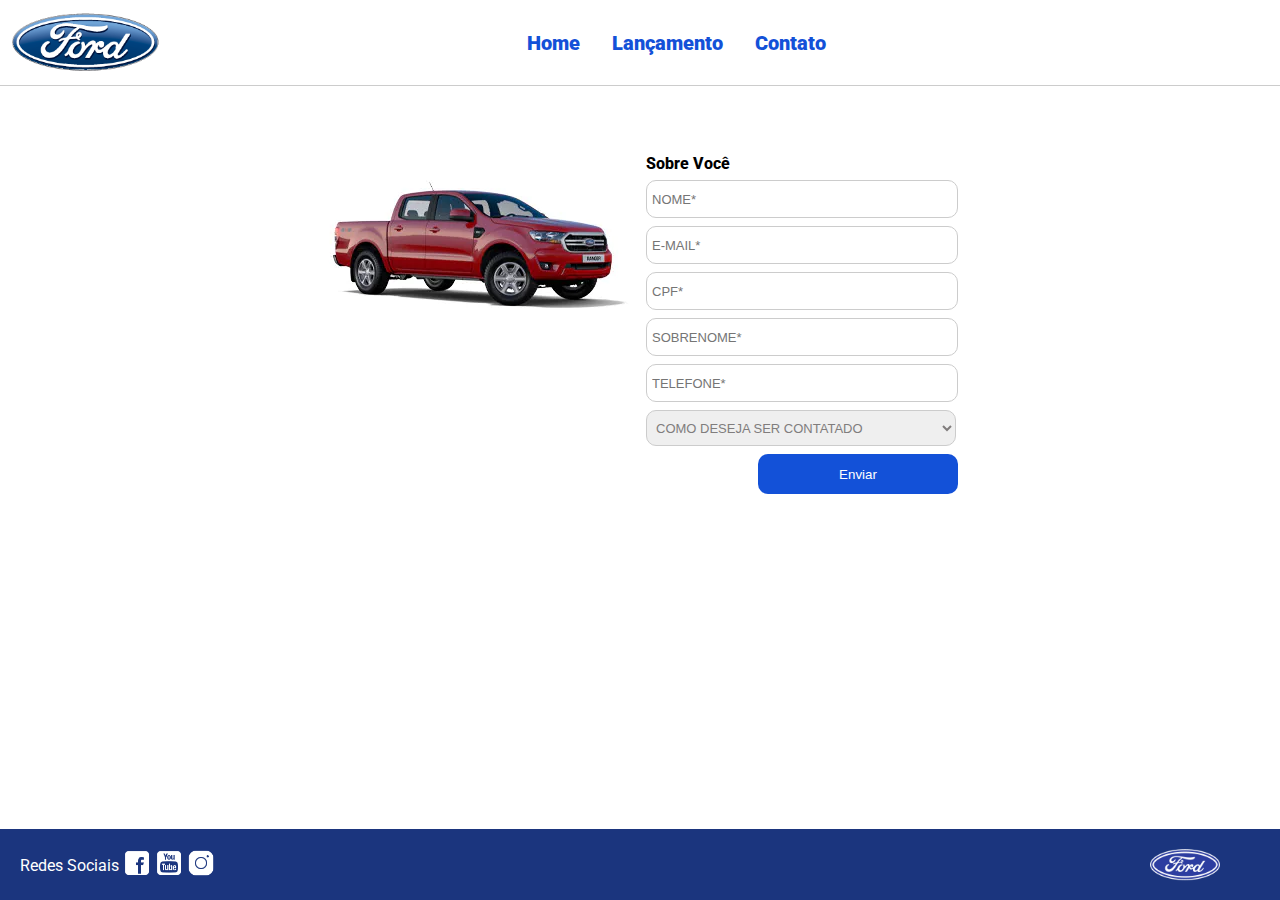
==== contato.html @ 8c538c77 "Arquivos iniciais" ====
<!DOCTYPE html>
<html lang="pt-br">
<head>
    <meta charset="UTF-8">
    <meta http-equiv="X-UA-Compatible" content="IE=edge">
    <meta name="viewport" content="width=device-width, initial-scale=1.0">
    <title>Ford</title>    
    <link href="css/reset.css" rel="stylesheet">
    <link href="css/style.css" rel="stylesheet">
    <link href="css/form.css" rel="stylesheet">
    <script src="js/form.js"></script>
</head>
<body>
    <header>       
        <div>
            <img src="img/logo-ford-256.png" width="150" class="logo" />
        </div>
        <nav>
            <ul>
                <li>
                    <a href="index.html">Home</a>
                </li>
                <li>
                    <a href="lancamento.html">Lançamento</a>
                </li>
                <li>
                    <a href="contato.html">Contato</a>
                </li>
            </ul>
        </nav>

    </header>
    <main>
        <div class="forms">
            <div>
                <img src="img/xls 2.2 diesel.jpg">
            </div>
            <div>
                <h2 class="titulo">Sobre Você</h2>
            <form onsubmit="Post(this);">
                <input type="text" name="nome" placeholder="NOME*" class="fordform" required>
                <input type="text" name="email" placeholder="E-MAIL*" class="fordform" required>
                <input type="text" name="cpf" placeholder="CPF*" class="fordform" required>
                <input type="text" name="sobrenome" placeholder="SOBRENOME*" class="fordform" required>
                <input type="text" name="telefone" placeholder="TELEFONE*" class="fordform" required>
                <select name="contato" class="fordform" required>
                    <option selected>COMO DESEJA SER CONTATADO</option>
                    <option>TELEFONE</option>
                    <option>E-MAIL</option>
                </select>
            <button type="submit">Enviar</button>
            </form>
            </div>
        </div>
    </main>
    <footer>
        <nav id="social">
            <ul>
                <li><span class="redesociais">Redes Sociais</span></li>
                <li><a href="#" title="Facebook"><img src="img/facebook-50.png"></a></li>
                <li><a href="#" title="YouTube"><img src="img/youtube-squared-50.png"></a></li>
                <li><a href="#" title="Instagram"><img src="img/instagram-logo-50.png"></a></li>
            </ul>
        </nav>
        <div>
           <img src="img/ford-96.png" width="70"  />
        </div>
    </footer>    
</body>
</html>
---- css/style.css ----
@import url('https://fonts.googleapis.com/css2?family=Roboto:wght@300&display=swap');

body {
    background: #FFFFFF;
    height: 100%;
    font-family: 'Roboto', sans-serif;
}

html {
    height: 100%;
}

div#carousel {
    height: 46vh;
    width: 100%;
     max-height: 628px;
    -webkit-transition: all .3s ease-in-out;
    -moz-transition: all .3s ease-in-out;
    transition: all .3s ease-in-out;
}

div#carousel-title a {
    text-decoration: none;
}

div#carousel-title  {
    display: block;
    text-align: center;
    margin-top: 10px;
    margin-bottom: 10px;
    font-weight: bold;
}

header ul {
    text-align: center;
    margin-left: auto;
    margin-right: auto;
    display: block;
}

ul {
	display: inline-block;
}

header {
    background: #FFFFFF;
    border-bottom: 1px solid #ccc;
    margin-bottom: 10px;
    padding: 10px;
}

header div {
    display: inline;
    vertical-align: middle;
}

header nav {
    display: inline-block;
    vertical-align: middle;
    width: 80vw;
}

header nav a {
    color: #1351d8;
    font-size: 20px;
    text-decoration: none;
    font-weight: 900;
    margin-left: 14px;
    margin-right: 14px;
}

header nav a:hover {
    color: #1b357e;
    text-decoration: none;
    font-weight: 900;
}

nav li {
    display: inline;
    list-style: none;
}

main {
    min-height: calc(100% - 167px);
}

nav#social {
    display: inline;
    width: 80%;
}

nav#social ul img {
    width: 28px;
}

span.redesociais {
    color: #ffffff;
    vertical-align: super;
}

footer {
    background: #1B357E;
    padding: 20px;
}

footer div {
    display: inline;
    float: right;
    margin-right: 40px;
}

button:hover {
    background: #1b357e;
}
button {
    background: #1351d8;
    color: #fff;
    border: 0px;
    border-radius: 10px;
}
---- css/form.css ----
.fordform {
    display: block;
    width: 300px;
    border: 1px solid #cccccc;
    border-radius: 10px;
    height: 26px;
    margin: 8px;
    font-size: 13px;
    padding: 5px;
}

select.fordform {
    width: 310px;
    height: 36px;
    color: #807d7d;
}

input:focus-visible {
    outline: none;
}

select:focus-visible {
    outline: none;
}

main div {
    display: inline-block;
    vertical-align: top;
    text-align: left;
    padding-top: 30px;
    padding-bottom: 30px;
}

.forms {
    display: block;
    text-align: center;
}

h2 {
    text-align: left;
    font-weight: 800;
}


button {
    width: 200px;
    height: 40px;
    margin-right: 8px;
    float: right;
}

.titulo {
    margin-left: 8px;
}
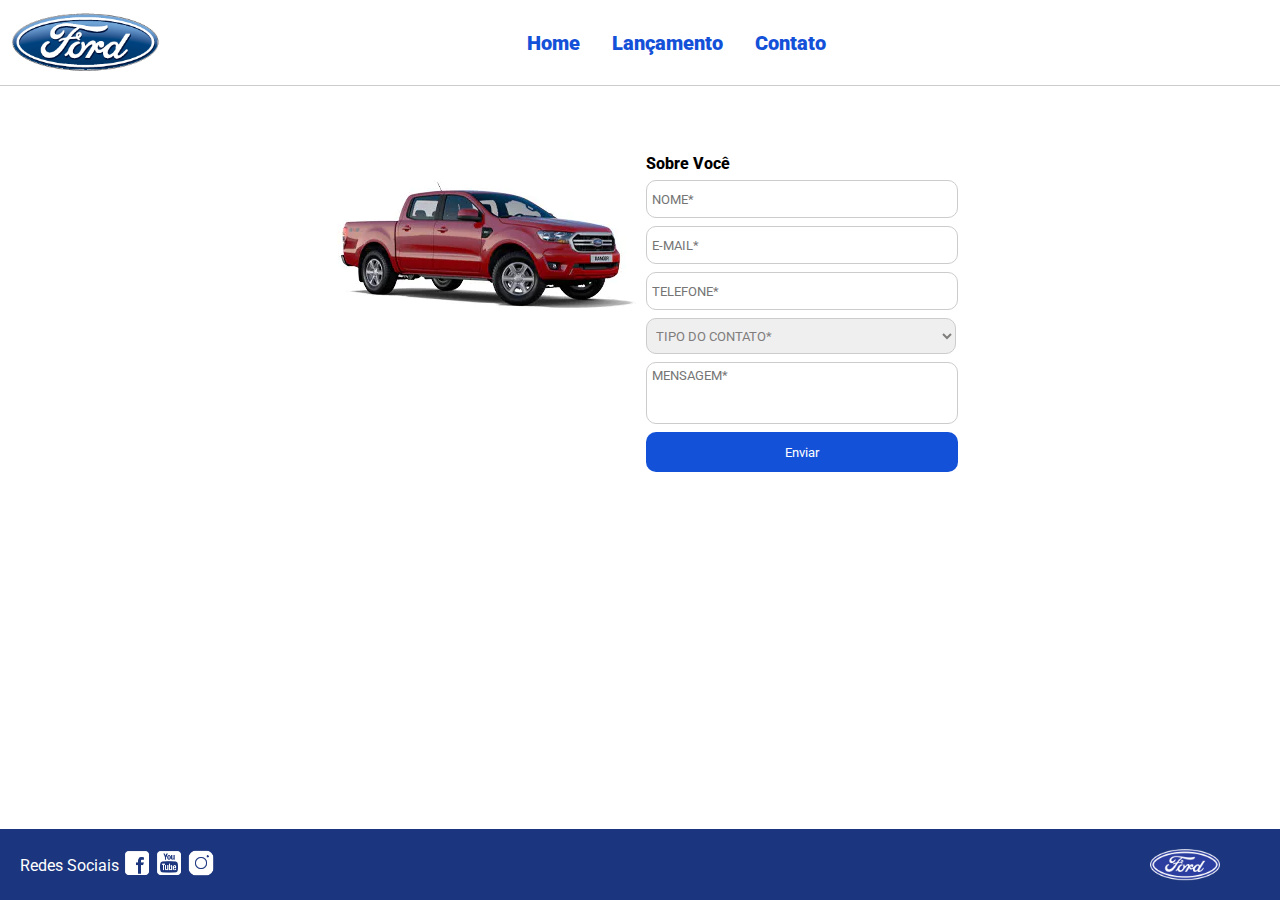
==== commit 2f765b4d: "Ação 4" ====
--- a/contato.html
+++ b/contato.html
@@ -8,7 +8,6 @@
     <link href="css/reset.css" rel="stylesheet">
     <link href="css/style.css" rel="stylesheet">
     <link href="css/form.css" rel="stylesheet">
-    <script src="js/form.js"></script>
 </head>
 <body>
     <header>       
@@ -37,19 +36,19 @@
             </div>
             <div>
                 <h2 class="titulo">Sobre Você</h2>
-            <form onsubmit="Post(this);">
-                <input type="text" name="nome" placeholder="NOME*" class="fordform" required>
-                <input type="text" name="email" placeholder="E-MAIL*" class="fordform" required>
-                <input type="text" name="cpf" placeholder="CPF*" class="fordform" required>
-                <input type="text" name="sobrenome" placeholder="SOBRENOME*" class="fordform" required>
-                <input type="text" name="telefone" placeholder="TELEFONE*" class="fordform" required>
-                <select name="contato" class="fordform" required>
-                    <option selected>COMO DESEJA SER CONTATADO</option>
-                    <option>TELEFONE</option>
-                    <option>E-MAIL</option>
-                </select>
-            <button type="submit">Enviar</button>
-            </form>
+                <form>
+                    <input type="text" name="nome" placeholder="NOME*" class="fordform" required>
+                    <input type="email" name="email" placeholder="E-MAIL*" class="fordform" required>
+                    <input type="tel" name="telefone" placeholder="TELEFONE*" class="fordform" required>
+                    <select name="contato" class="fordform" required>
+                        <option selected disabled>TIPO DO CONTATO*</option>
+                        <option>ELOGIO</option>
+                        <option>RECLAMAÇÃO</option>
+                        <option>SOLITAÇÃO</option>
+                    </select>
+                    <textarea name="mensagem" placeholder="MENSAGEM*" class="fordform" style="height: 50px;" required></textarea>
+                    <button type="submit">Enviar</button>
+                </form>
             </div>
         </div>
     </main>
--- a/css/style.css
+++ b/css/style.css
@@ -1,9 +1,12 @@
 @import url('https://fonts.googleapis.com/css2?family=Roboto:wght@300&display=swap');
+
+* {
+    font-family: 'Roboto', sans-serif;
+}
 
 body {
     background: #FFFFFF;
     height: 100%;
-    font-family: 'Roboto', sans-serif;
 }
 
 html {
@@ -109,12 +112,44 @@
     margin-right: 40px;
 }
 
-button:hover {
-    background: #1b357e;
-}
 button {
     background: #1351d8;
     color: #fff;
     border: 0px;
     border-radius: 10px;
 }
+
+.scroll-container {
+    max-width: 90vw; /* Define um tamanho máximo */
+    overflow-x: auto; /* Permite o scroll horizontal */
+    padding: 10px;
+    border: 1px solid #ccc;
+}
+
+table {
+    width: 100%;
+    border-collapse: collapse;
+    white-space: nowrap; /* Evita quebra de linha nos textos */
+}
+
+td {
+    border: 1px solid #ddd;
+    padding: 8px;
+    text-align: center;
+}
+
+#compare_image_0,
+#compare_image_1 {
+    width: 300px;
+    height: auto;
+}
+
+dialog {
+    position: fixed;
+    top: 10px;
+    max-width: 95vw;
+    padding: 20px;
+    border: none;
+    border-radius: 8px;
+    box-shadow: 0 5px 15px rgba(0, 0, 0, 0.3);
+}--- a/css/form.css
+++ b/css/form.css
@@ -4,7 +4,8 @@
     border: 1px solid #cccccc;
     border-radius: 10px;
     height: 26px;
-    margin: 8px;
+    margin-top: 8px;
+    margin-bottom: 8px;
     font-size: 13px;
     padding: 5px;
 }
@@ -43,12 +44,17 @@
 
 
 button {
-    width: 200px;
+    width: 100%;
     height: 40px;
-    margin-right: 8px;
     float: right;
 }
 
-.titulo {
-    margin-left: 8px;
+button:hover {
+    opacity: 70%;
+    transform: scale(1.1);
+    transition-duration: 0.5s;
+}
+
+textarea {
+    resize: none;
 }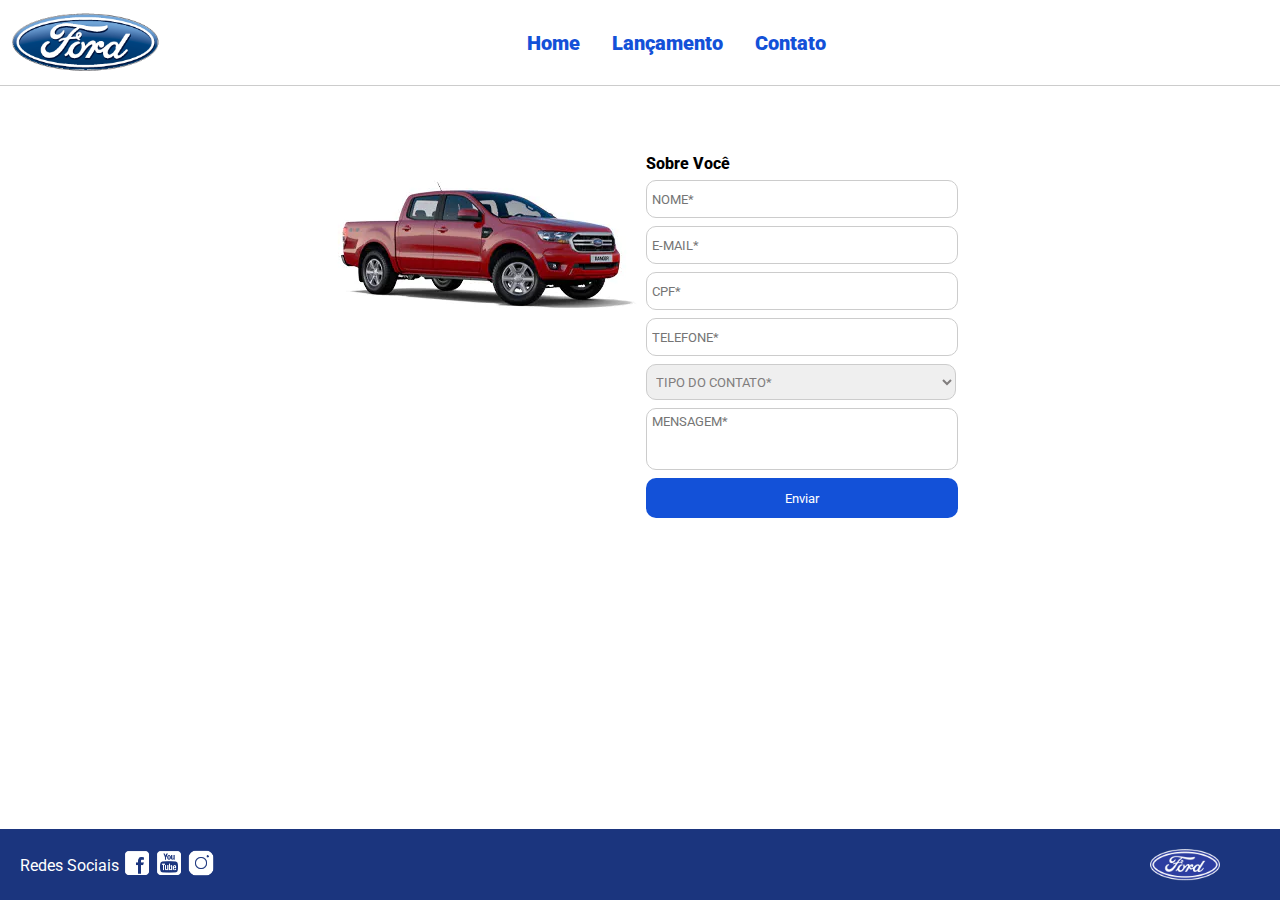
==== commit f90d6a85: "Funcionamento" ====
--- a/contato.html
+++ b/contato.html
@@ -39,19 +39,21 @@
                 <form>
                     <input type="text" name="nome" placeholder="NOME*" class="fordform" required>
                     <input type="email" name="email" placeholder="E-MAIL*" class="fordform" required>
-                    <input type="tel" name="telefone" placeholder="TELEFONE*" class="fordform" required>
+                    <input type="text" name="cpf" placeholder="CPF*" class="fordform" maxlength="14" required>
+                    <input type="tel" name="telefone" placeholder="TELEFONE*" class="fordform" maxlength="15" required>
                     <select name="contato" class="fordform" required>
-                        <option selected disabled>TIPO DO CONTATO*</option>
-                        <option>ELOGIO</option>
-                        <option>RECLAMAÇÃO</option>
-                        <option>SOLITAÇÃO</option>
+                        <option selected disabled value="">TIPO DO CONTATO*</option>
+                        <option value="elogio">ELOGIO</option>
+                        <option value="reclamacao">RECLAMAÇÃO</option>
+                        <option value="solicitacao">SOLITAÇÃO</option>
                     </select>
                     <textarea name="mensagem" placeholder="MENSAGEM*" class="fordform" style="height: 50px;" required></textarea>
-                    <button type="submit">Enviar</button>
+                    <button id="btnSubmit" type="submit">Enviar</button>
                 </form>
             </div>
         </div>
     </main>
+    <script src="js/contato.js"></script>
     <footer>
         <nav id="social">
             <ul>
--- a/css/form.css
+++ b/css/form.css
@@ -47,12 +47,12 @@
     width: 100%;
     height: 40px;
     float: right;
+    transition-duration: 0.5s;
 }
 
 button:hover {
     opacity: 70%;
     transform: scale(1.1);
-    transition-duration: 0.5s;
 }
 
 textarea {
